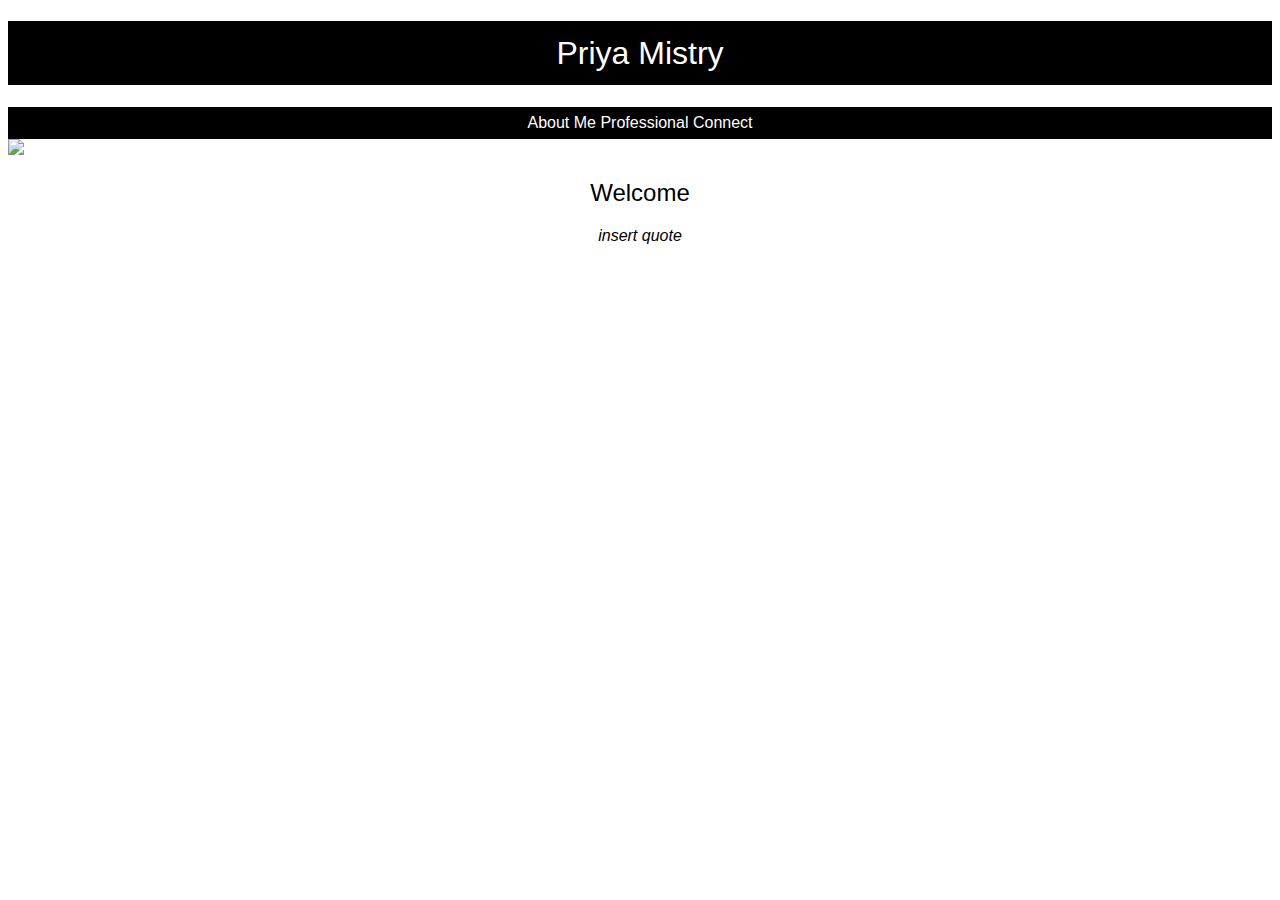
==== index.html @ 25e22747 "font and style changes" ====
<!DOCTYPE html>
<html lang="en">
<head>
    <meta charset="UTF-8">
    <meta name="viewport" content="width=device-width, initial-scale=1.0">
    <meta http-equiv="X-UA-Compatible" content="ie=edge">
    <title> Home</title>
    <link rel="stylesheet" href="https://necolas.github.io/normalize.css/5.0.0/normalize.css">
    <link rel="stylesheet" href="style.css">
</head>
<body>
    <h1> <a href="index.html"> Priya Mistry </a> </h1>
        <div>
        <ul class="nav">
            <li class="inline"> <a href="about-me.html">About Me</a> </li>
            <li class="inline"> <a href="professional.html">Professional</a></li>
            <li class="inline"> <a href="connect.html">Connect</a></li>
        </ul>
        </div>
    <img src="../../desktop/image1.jpg"> <!-- center image/bleed image and put full picture above fold-->
    <h2 class="center">Welcome</h2>
    <p class="center">insert quote</p> <!-- find quote and change weight of welcome-->
</body>
</html>
---- style.css ----
body {
    font-family: 'Gill Sans', 'Gill Sans MT', Calibri, 'Trebuchet MS', sans-serif;
}

h1, div {
    text-align: center;
    color: white;
    font-weight: lighter;
    background-color: black;
    line-height: 2;
}

h1:link, h1:visited, h1:active {
    color: white;
    text-decoration: none;
}

ul.nav {
    list-style-type: none;
    margin: 0;
    padding: 0;
    line-height: 2;
}

li.inline {
    display: inline;
}

a:link, a:visited, a:active {
    color: white;
    text-decoration: none;
}

a:hover {
    color: gray;
}
img {
    
}
h2.center {
    text-align: center;
    font-weight: lighter;
}

p.center {
    text-align: center;
    font-style: italic;
    font-weight: lighter;
}
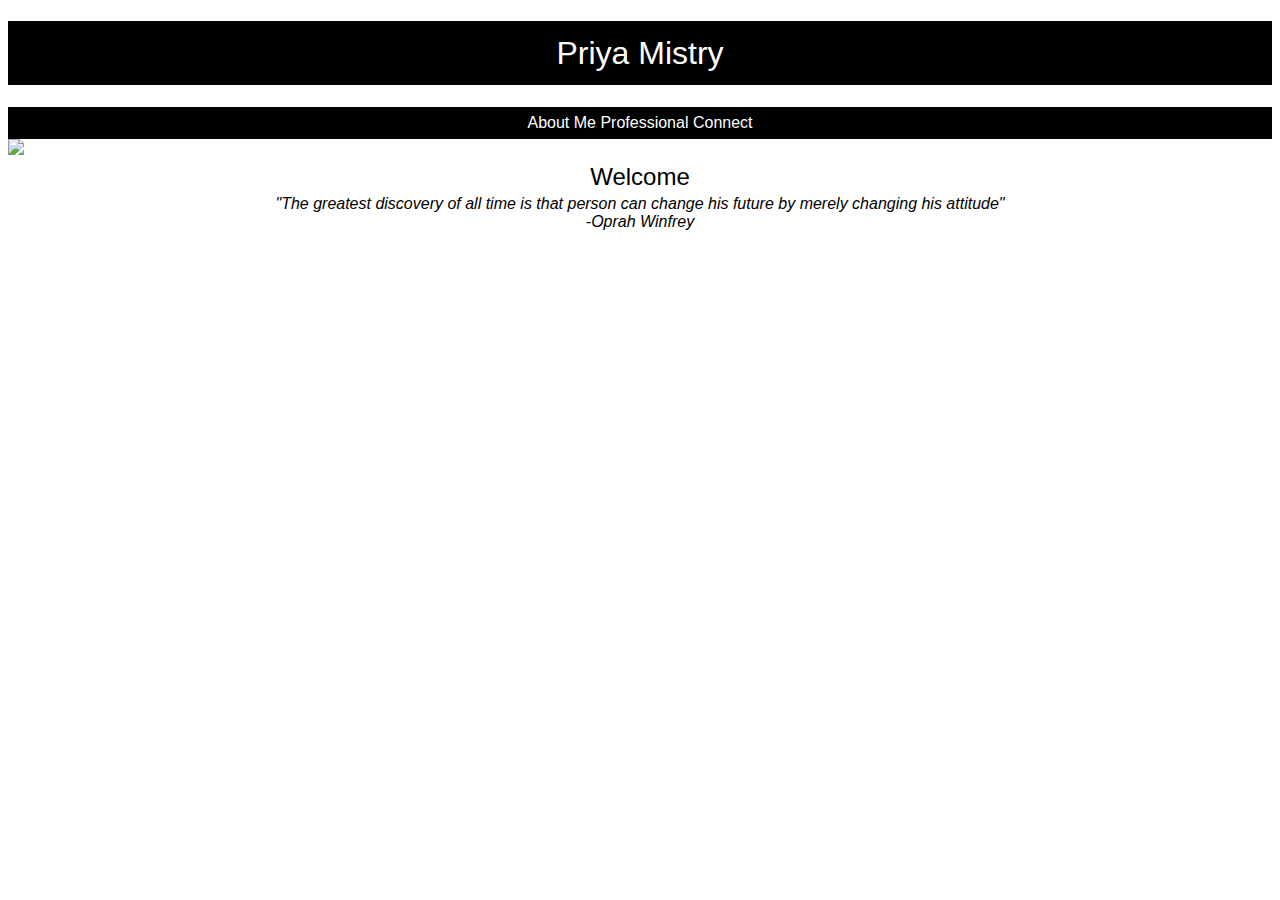
==== commit 71da915b: "edits" ====
--- a/index.html
+++ b/index.html
@@ -11,14 +11,15 @@
 <body>
     <h1> <a href="index.html"> Priya Mistry </a> </h1>
         <div>
-        <ul class="nav">
+        <ul class="nav"> <!-- spacing between line items-->
             <li class="inline"> <a href="about-me.html">About Me</a> </li>
             <li class="inline"> <a href="professional.html">Professional</a></li>
             <li class="inline"> <a href="connect.html">Connect</a></li>
         </ul>
         </div>
-    <img src="../../desktop/image1.jpg"> <!-- center image/bleed image and put full picture above fold-->
+    <img src="../../desktop/image1.jpg" id="main"> <!-- center image/bleed image and put full picture above fold-->
     <h2 class="center">Welcome</h2>
-    <p class="center">insert quote</p> <!-- find quote and change weight of welcome-->
+    <p class="center">"The greatest discovery of all time is that person can change his future by merely changing his attitude"</p> <!-- find quote and change weight of welcome-->
+    <p class="center">-Oprah Winfrey</p>        
 </body>
 </html>--- a/style.css
+++ b/style.css
@@ -1,3 +1,11 @@
+html {
+    font: 100%;
+}
+
+* {
+    box-sizing: border-box;
+}
+
 body {
     font-family: 'Gill Sans', 'Gill Sans MT', Calibri, 'Trebuchet MS', sans-serif;
 }
@@ -32,10 +40,11 @@
 }
 
 a:hover {
-    color: gray;
+    color: #CFCFCF;
 }
-img {
-    
+
+#main img {
+    width: 100%;
 }
 h2.center {
     text-align: center;
@@ -48,3 +57,18 @@
     font-weight: lighter;
 }
 
+p {
+    margin: 0 1.3rem 0 1.3rem; 
+}
+
+ul.ed {
+    list-style-type: none;
+}
+
+h2 {
+    margin: 0.25rem 0.5rem 0.25rem 0.5rem;
+}
+
+img.email {
+    float: right;
+}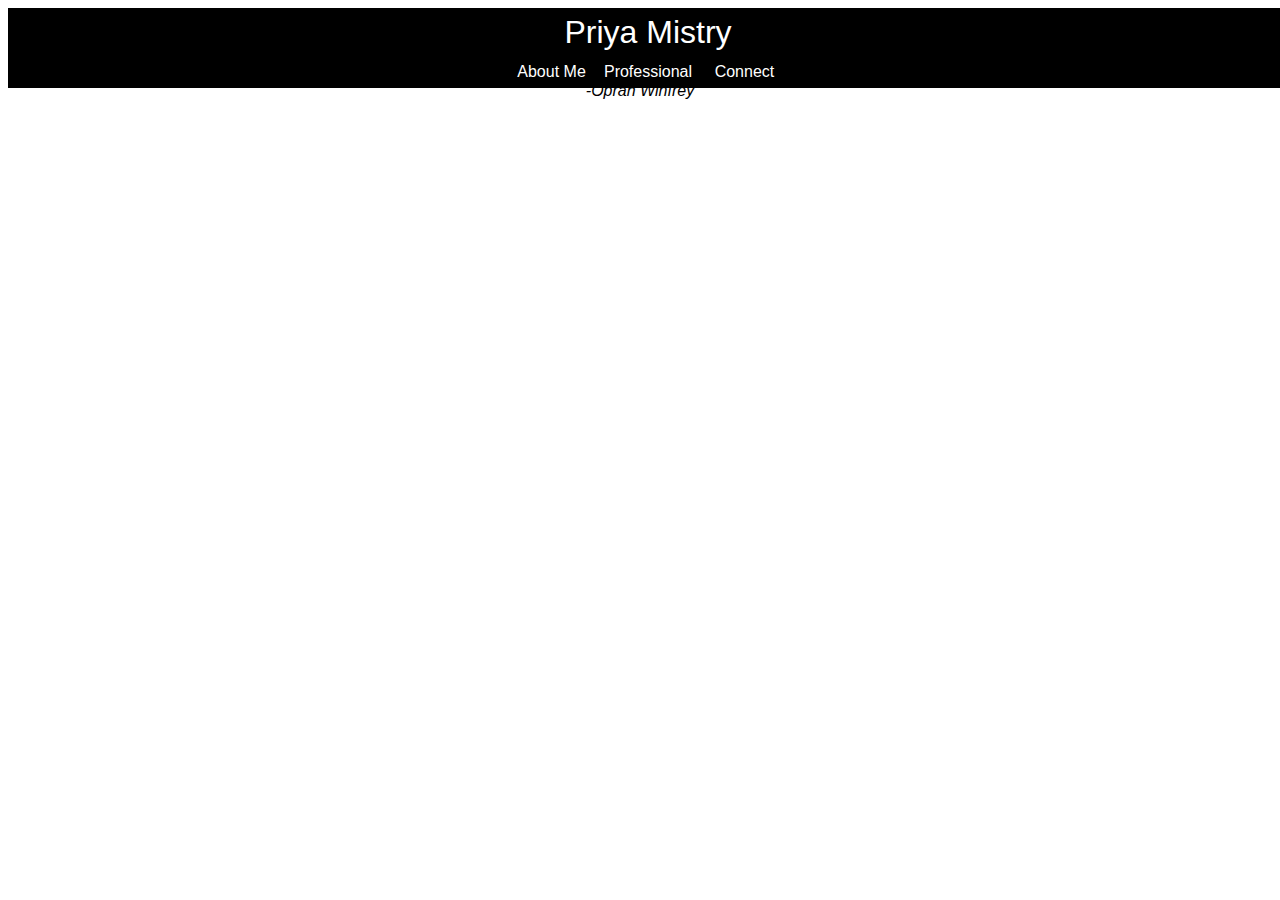
==== commit 2047c12b: "major style edits" ====
--- a/index.html
+++ b/index.html
@@ -9,17 +9,19 @@
     <link rel="stylesheet" href="style.css">
 </head>
 <body>
-    <h1> <a href="index.html"> Priya Mistry </a> </h1>
-        <div>
-        <ul class="nav"> <!-- spacing between line items-->
-            <li class="inline"> <a href="about-me.html">About Me</a> </li>
-            <li class="inline"> <a href="professional.html">Professional</a></li>
-            <li class="inline"> <a href="connect.html">Connect</a></li>
-        </ul>
-        </div>
-    <img src="../../desktop/image1.jpg" id="main"> <!-- center image/bleed image and put full picture above fold-->
+     <header>
+        <h1> <a href="index.html"> Priya Mistry </a> </h1>
+            <div>
+            <ul class="nav"> <!-- spacing between line items-->
+                <li class="inline"> <a href="about-me.html">About Me</a> </li>
+                <li class="inline"> <a href="professional.html">Professional</a></li>
+                <li class="inline"> <a href="connect.html">Connect</a></li>
+            </ul>
+            </div>
+    </header>    
+    <img src="../../desktop/image1.jpg" id="main">
     <h2 class="center">Welcome</h2>
-    <p class="center">"The greatest discovery of all time is that person can change his future by merely changing his attitude"</p> <!-- find quote and change weight of welcome-->
+    <p class="center">"The greatest discovery of all time is that person can change his future by merely changing his attitude"</p> 
     <p class="center">-Oprah Winfrey</p>        
 </body>
 </html>--- a/style.css
+++ b/style.css
@@ -10,12 +10,17 @@
     font-family: 'Gill Sans', 'Gill Sans MT', Calibri, 'Trebuchet MS', sans-serif;
 }
 
+header {
+    position: fixed;
+    width: 100%;
+}
+
 h1, div {
     text-align: center;
     color: white;
     font-weight: lighter;
     background-color: black;
-    line-height: 2;
+    line-height: 1.5;
 }
 
 h1:link, h1:visited, h1:active {
@@ -23,15 +28,21 @@
     text-decoration: none;
 }
 
-ul.nav {
+h1 {
+    margin-bottom: 0;
+    margin-top: 0;
+}
+
+ ul.nav {
     list-style-type: none;
     margin: 0;
     padding: 0;
     line-height: 2;
-}
+} 
 
 li.inline {
-    display: inline;
+    display: inline-block;
+    width: 5.75rem; /* 92/16 */
 }
 
 a:link, a:visited, a:active {
@@ -43,9 +54,10 @@
     color: #CFCFCF;
 }
 
-#main img {
-    width: 100%;
+img {
+    width: 100%; 
 }
+
 h2.center {
     text-align: center;
     font-weight: lighter;
@@ -61,6 +73,11 @@
     margin: 0 1.3rem 0 1.3rem; 
 }
 
+p.about {
+    margin-top: 1rem;
+    margin-bottom: 1rem;
+}
+
 ul.ed {
     list-style-type: none;
 }
@@ -69,6 +86,3 @@
     margin: 0.25rem 0.5rem 0.25rem 0.5rem;
 }
 
-img.email {
-    float: right;
-}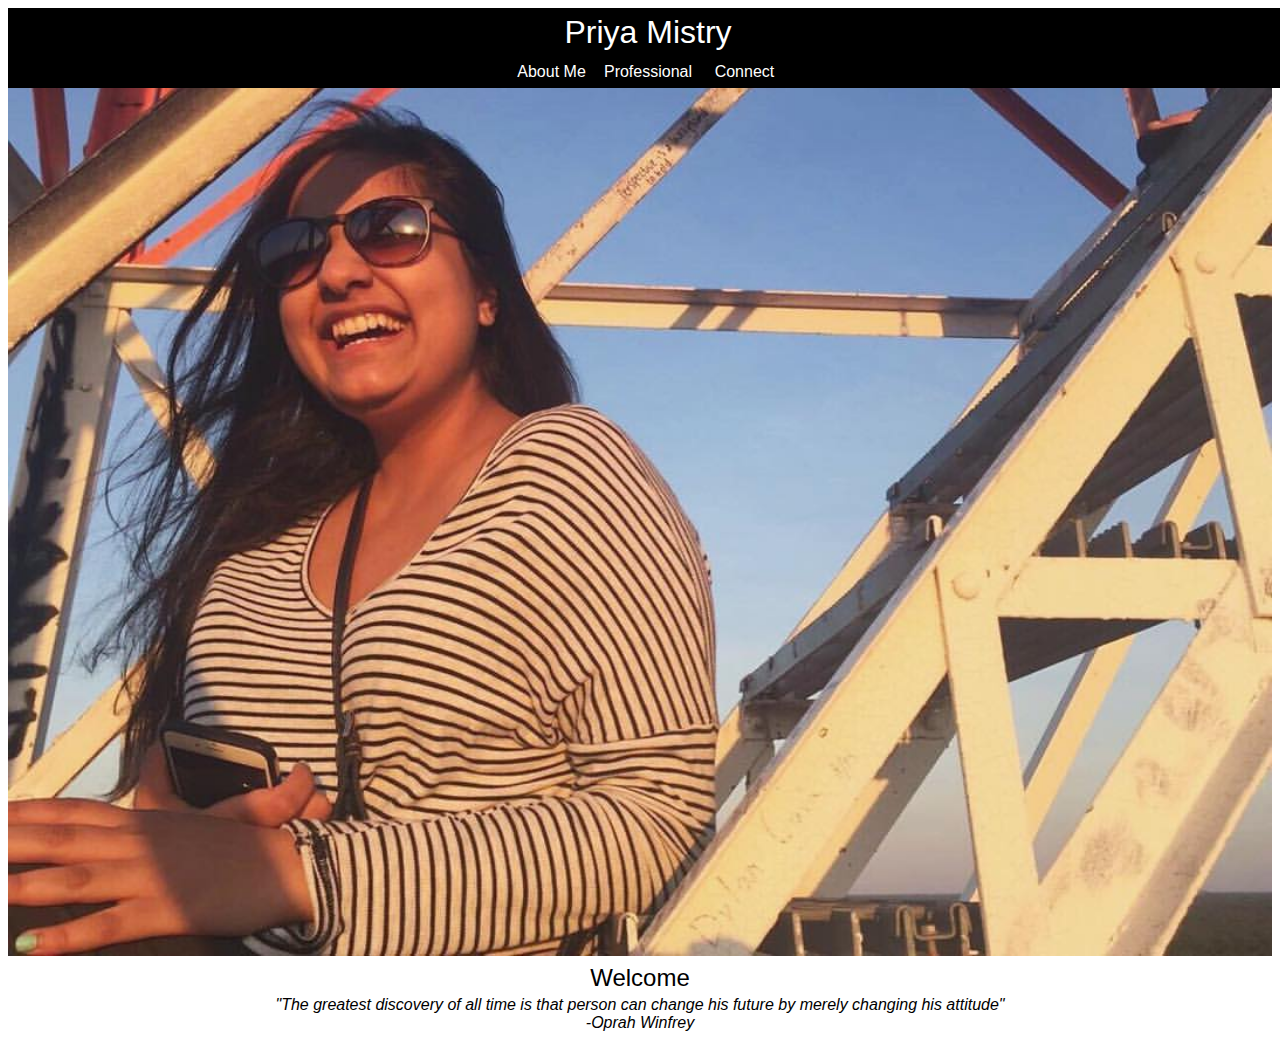
==== commit 1253cced: "image sourcing & initial connect" ====
--- a/index.html
+++ b/index.html
@@ -19,7 +19,7 @@
             </ul>
             </div>
     </header>    
-    <img src="../../desktop/image1.jpg" id="main">
+    <img src="images/image1.jpg" id="main">
     <h2 class="center">Welcome</h2>
     <p class="center">"The greatest discovery of all time is that person can change his future by merely changing his attitude"</p> 
     <p class="center">-Oprah Winfrey</p>        
--- a/style.css
+++ b/style.css
@@ -86,3 +86,36 @@
     margin: 0.25rem 0.5rem 0.25rem 0.5rem;
 }
 
+img.email {
+    width: 10rem;
+    top: 6rem;
+    left: 1.5rem;
+    position: fixed;
+}
+
+p.email {
+    top: 10rem;
+    left: 12rem;
+    position: fixed;
+}
+
+img.linkedin {
+    width: 10rem;
+    top: 16rem;
+    left: 1.5rem; 
+    position: fixed;
+}
+
+p.linkedin {
+    top: 16rem;
+    left: 12rem;
+    position: fixed;
+}
+
+a.connect:link, a.connect:visited, a.connect:active {
+    color: black;
+}
+
+a.connect:hover {
+    color: #CFCFCF;
+}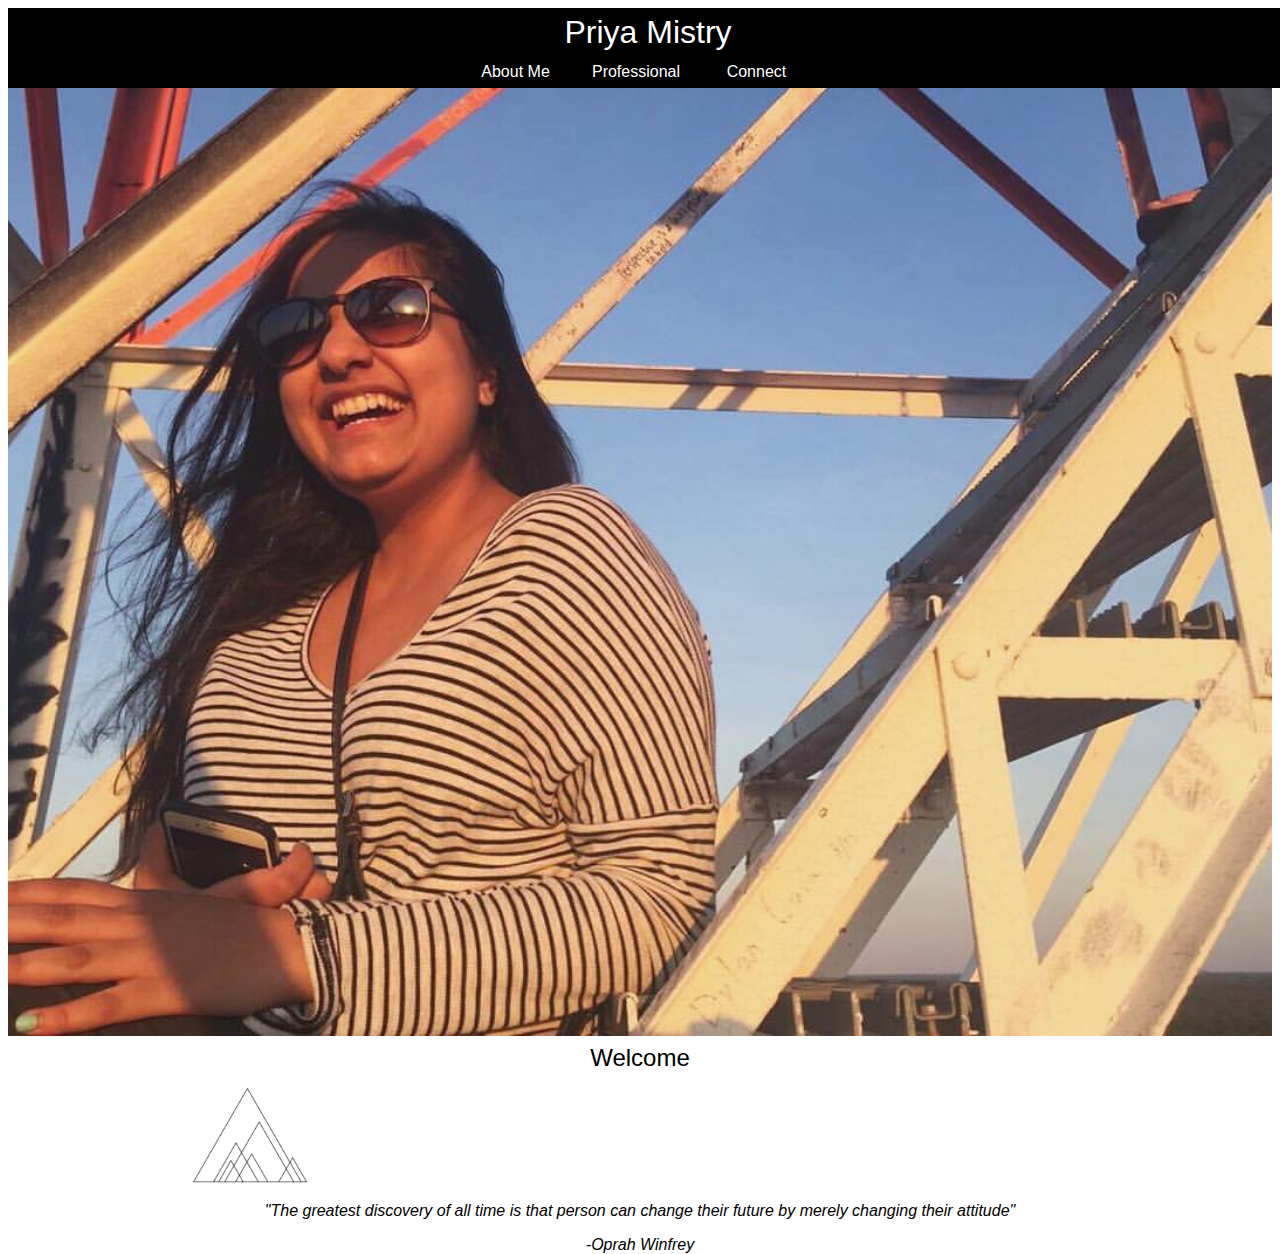
==== commit f03ccbfa: "major edits" ====
--- a/index.html
+++ b/index.html
@@ -19,9 +19,10 @@
             </ul>
             </div>
     </header>    
-    <img src="images/image1.jpg" id="main">
+    <img src="images/image1.jpg" class="main">
     <h2 class="center">Welcome</h2>
-    <p class="center">"The greatest discovery of all time is that person can change his future by merely changing his attitude"</p> 
+        <img src="images/triangle.png" class="triangle">
+    <p class="center">"The greatest discovery of all time is that person can change their future by merely changing their attitude"</p> 
     <p class="center">-Oprah Winfrey</p>        
 </body>
 </html>--- a/style.css
+++ b/style.css
@@ -13,6 +13,7 @@
 header {
     position: fixed;
     width: 100%;
+    z-index: 10;
 }
 
 h1, div {
@@ -54,18 +55,52 @@
     color: #CFCFCF;
 }
 
+img.main {
+    top: 5rem;
+    position: relative;
+    width: 100%; 
+}
+
+img.triangle {
+    width: 10%;
+    top: 5.5rem;
+    left: 11.1rem; 
+    position: relative;
+}
+
+main {
+    top: 6rem;
+    position: relative;
+} 
+
 img {
     width: 100%; 
+} 
+
+img.connect {
+    left: 0;
+    width: 50%;
 }
 
 h2.center {
     text-align: center;
     font-weight: lighter;
+    top: 5rem;
+    position: relative;
 }
 
 p.center {
     text-align: center;
     font-style: italic;
+    font-weight: lighter;
+    margin: 1rem;
+    top: 5.3rem;
+    position: relative;
+}
+
+h4 {
+    margin: 1rem 1.7rem;
+    text-align: center;
     font-weight: lighter;
 }
 
@@ -78,6 +113,10 @@
     margin-bottom: 1rem;
 }
 
+li {
+    margin-right: 1.5rem; 
+}
+
 ul.ed {
     list-style-type: none;
 }
@@ -86,29 +125,56 @@
     margin: 0.25rem 0.5rem 0.25rem 0.5rem;
 }
 
-img.email {
-    width: 10rem;
-    top: 6rem;
-    left: 1.5rem;
+img.circle {
+    width: 1.75rem;
+}
+
+input {
+    margin: 0.25rem 2rem 1.25rem;
+}
+
+p.form {
+    margin-left: 2rem;
+}
+
+/* ul.circle {
+    list-style-type: none;
+    display: block;
+}
+
+li.lightbulb {
+    top: 8rem;
+    left: 43rem;
+    position: fixed;
+}
+
+p.lightbulb {
+    top: 8.2rem;
+    left: 45rem;
+    position: fixed;
+}
+
+li.email {
+    top: 15rem;
+    left: 43rem;
     position: fixed;
 }
 
 p.email {
-    top: 10rem;
-    left: 12rem;
+    top: 15.2rem;
+    left: 45rem;
     position: fixed;
 }
 
-img.linkedin {
-    width: 10rem;
-    top: 16rem;
-    left: 1.5rem; 
+li.linkedin {
+    top: 22rem;
+    left: 43rem;
     position: fixed;
 }
 
 p.linkedin {
-    top: 16rem;
-    left: 12rem;
+    top: 22.2rem;
+    left: 45rem;
     position: fixed;
 }
 
@@ -118,4 +184,4 @@
 
 a.connect:hover {
     color: #CFCFCF;
-}+} */